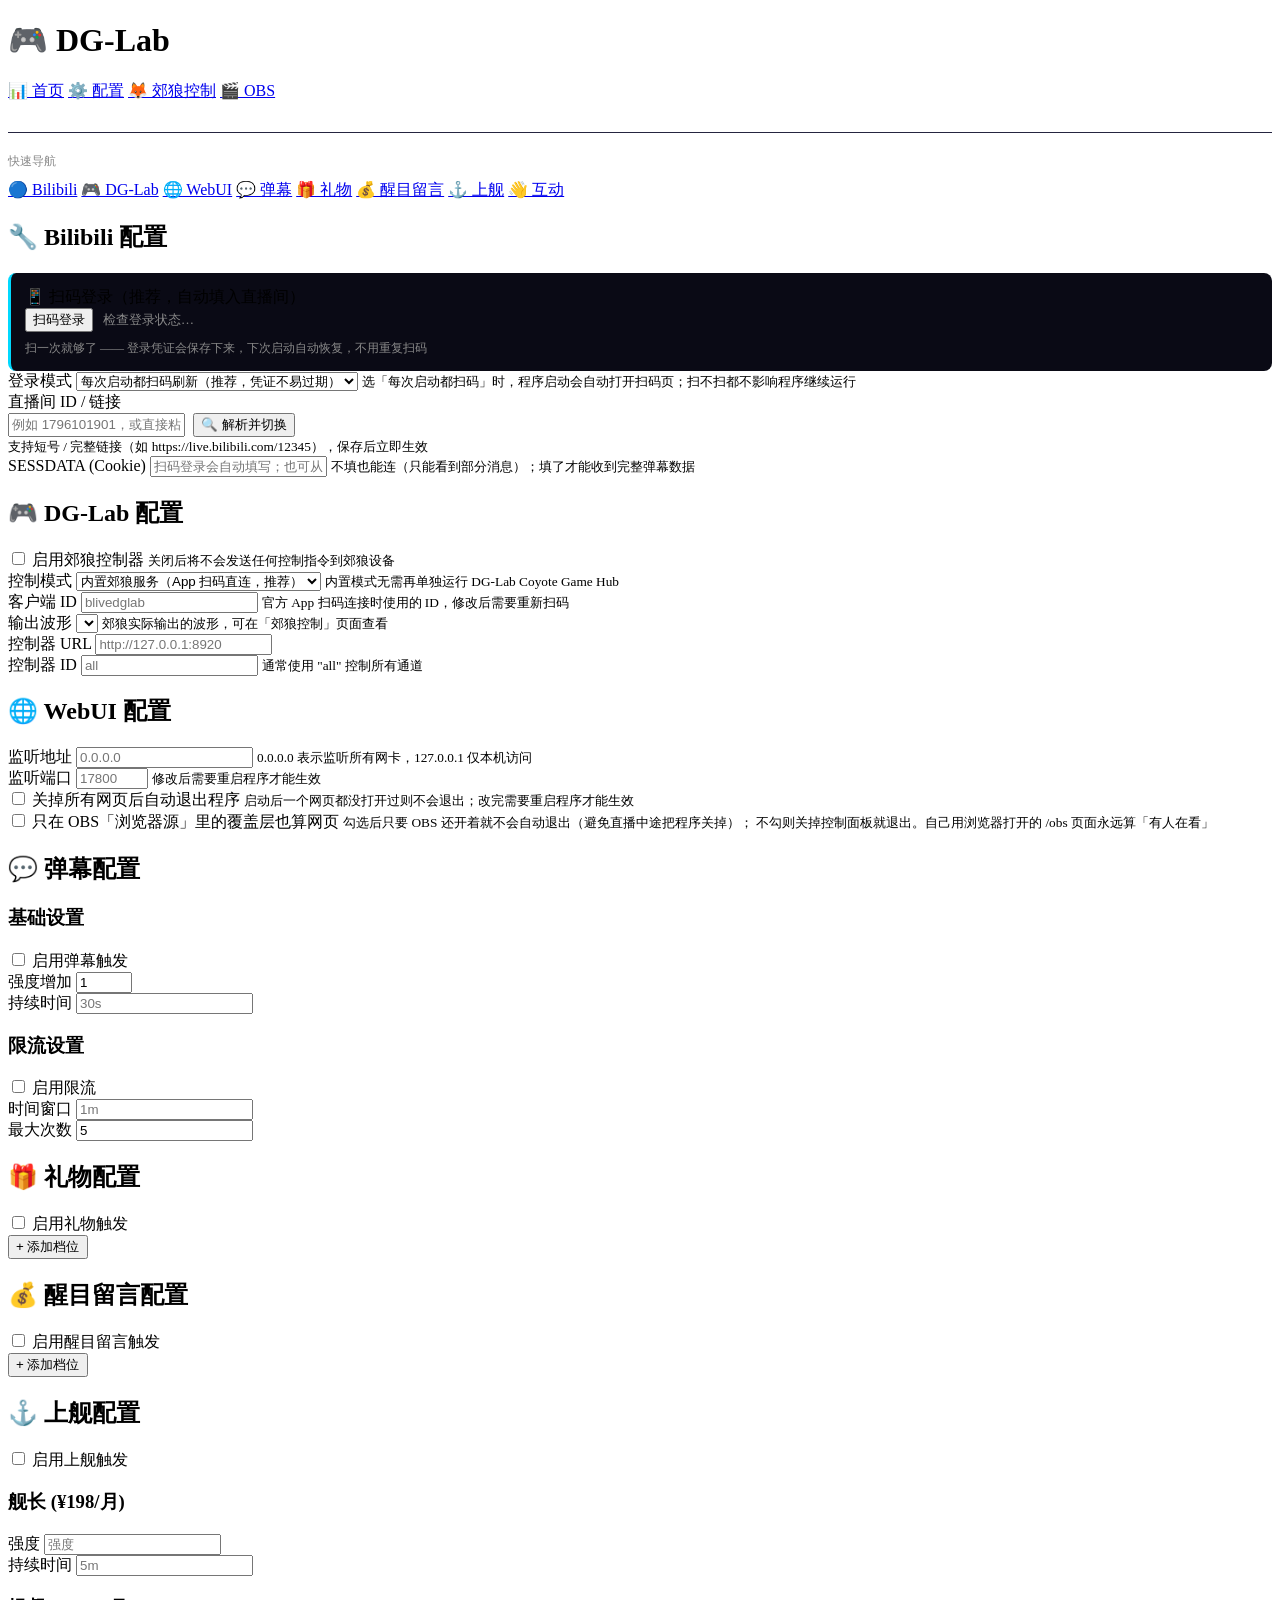
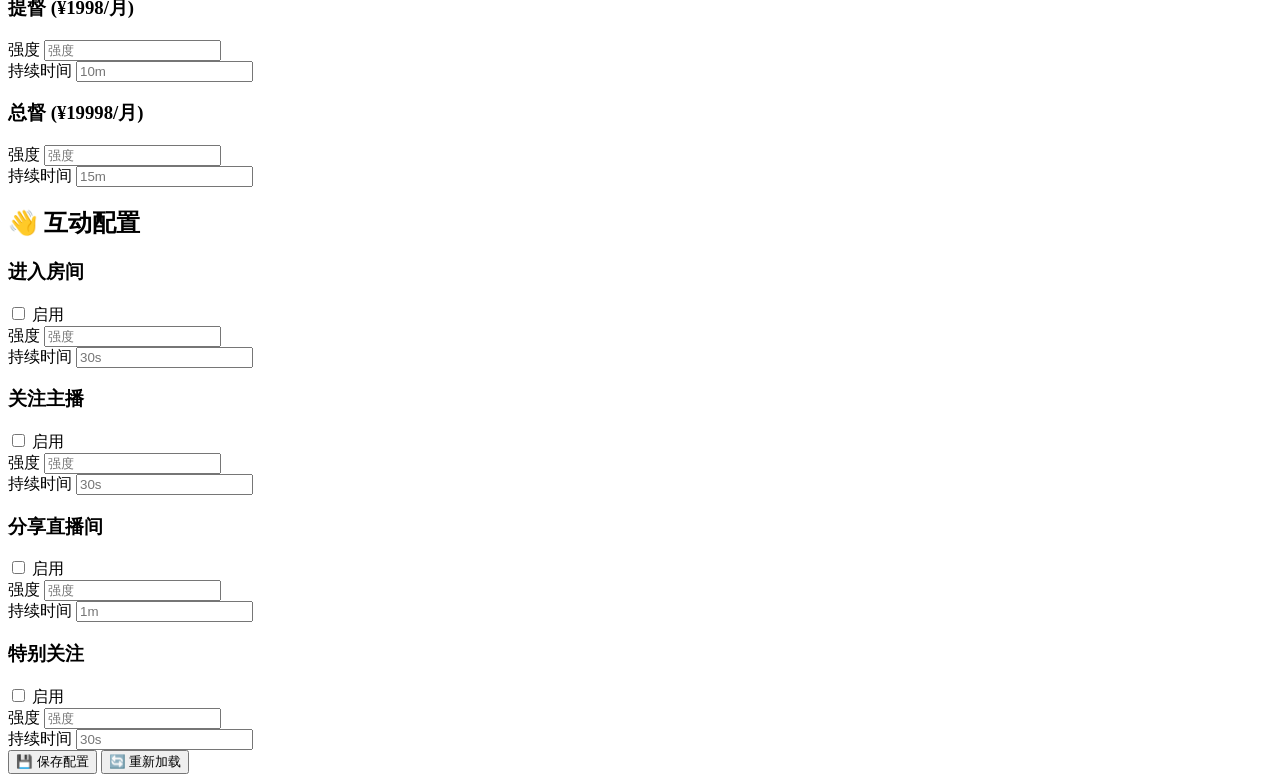
==== html/config.html @ 235e79c8 "feat(core): 主流程重构：热切换直播间/退出策略/配置热写回/页面心跳 - main.py：统一入口（--host/--port/--no-webui/--estop/--no-browse" ====
<!DOCTYPE html>
<html>
<head>
    <meta charset="utf-8">
    <meta name="viewport" content="width=device-width, initial-scale=1">
    <title>配置 - DG-Lab Bilibili 控制面板</title>
    <link rel="stylesheet" href="/static/style.css">
</head>
<body>
    <div class="sidebar">
        <h1>🎮 DG-Lab</h1>
        <div class="nav">
            <a href="/">📊 首页</a>
            <a href="/config.html" class="active">⚙️ 配置</a>
            <a href="/coyote.html">🦊 郊狼控制</a>
            <a href="/obs.html">🎬 OBS</a>
            <a href="/test.html" id="nav-test" style="display:none">🧪 测试</a>
        </div>
        
        <div style="margin-top: 30px; padding-top: 20px; border-top: 1px solid #252540;">
            <div style="color: #888; font-size: 12px; margin-bottom: 10px;">快速导航</div>
            <div class="nav">
                <a href="#bilibili" class="nav-link">🔵 Bilibili</a>
                <a href="#dglab" class="nav-link">🎮 DG-Lab</a>
                <a href="#webui" class="nav-link">🌐 WebUI</a>
                <a href="#danmaku" class="nav-link">💬 弹幕</a>
                <a href="#gift" class="nav-link">🎁 礼物</a>
                <a href="#sc" class="nav-link">💰 醒目留言</a>
                <a href="#guard" class="nav-link">⚓ 上舰</a>
                <a href="#interact" class="nav-link">👋 互动</a>
            </div>
        </div>
    </div>
    
    <div class="main-content">
        <div class="container">

        <div id="dep-warning" class="card" style="display:none; border-color:#ffb454;">
            <h2 style="color:#ffb454;">⚠️ 缺少依赖：ruamel.yaml</h2>
            <p style="font-size:13px; color:#e0e0e0; line-height:1.8; margin:0;">
                没有它的话，<b>保存配置会把 config.yaml 里的注释全部丢掉</b>（程序会自动备份到
                <code>config.yaml.bak</code>，但仍然建议补上）。<br>
                执行一次即可：
                <code style="color:#00d9ff;">pip install -r requirements.txt</code>
                或 <code style="color:#00d9ff;">pip install ruamel.yaml</code>，然后重启程序。
            </p>
        </div>
        
        <div class="card" id="bilibili">
            <h2>🔧 Bilibili 配置</h2>

            <div class="form-group" style="padding:14px; background:#0a0a15; border-radius:8px; border-left:3px solid #00d9ff;">
                <label style="margin-bottom:8px;">📱 扫码登录（推荐，自动填入直播间）</label>
                <div style="display:flex; gap:10px; align-items:center; flex-wrap:wrap;">
                    <button class="btn-primary" id="qr-start" onclick="startQrLogin()">扫码登录</button>
                    <span id="login-state" style="font-size:13px; color:#888;">检查登录状态…</span>
                </div>
                <div style="margin-top:8px; font-size:12px; color:#888;" id="qr-hint">
                    扫一次就够了 —— 登录凭证会保存下来，下次启动自动恢复，不用重复扫码
                </div>
                <div id="qr-box" style="display:none; margin-top:14px;">
                    <div style="display:flex; gap:16px; align-items:flex-start; flex-wrap:wrap;">
                        <div style="background:#fff; padding:10px; border-radius:8px; width:200px; height:200px; display:flex; align-items:center; justify-content:center;">
                            <div id="qr-img" style="width:180px; height:180px;"></div>
                        </div>
                        <div style="flex:1; min-width:200px;">
                            <div id="qr-state" style="font-size:13px; color:#e0e0e0; margin-bottom:10px;">等待扫码…</div>
                            <button class="btn-secondary" onclick="stopQrLogin()">关闭</button>
                        </div>
                    </div>
                </div>
            </div>

            <div class="form-group">
                <label>登录模式</label>
                <select id="bili-login-mode">
                    <option value="always">每次启动都扫码刷新（推荐，凭证不易过期）</option>
                    <option value="auto">仅凭证失效时提示扫码</option>
                    <option value="off">从不提示扫码</option>
                </select>
                <small>选「每次启动都扫码」时，程序启动会自动打开扫码页；扫不扫都不影响程序继续运行</small>
            </div>
            <div class="form-group">
                <label>直播间 ID / 链接</label>
                <div style="display:flex; gap:8px;">
                    <input type="text" id="room-id" placeholder="例如 1796101901，或直接粘贴直播间链接">
                    <button onclick="resolveRoom()">🔍 解析并切换</button>
                </div>
                <small id="room-hint">支持短号 / 完整链接（如 https://live.bilibili.com/12345），保存后立即生效</small>
            </div>
            <div class="form-group">
                <label>SESSDATA (Cookie)</label>
                <input type="text" id="sessdata" placeholder="扫码登录会自动填写；也可从浏览器手动复制">
                <small>不填也能连（只能看到部分消息）；填了才能收到完整弹幕数据</small>
            </div>
        </div>
        
        <div class="card" id="dglab">
            <h2>🎮 DG-Lab 配置</h2>
            <div class="form-group">
                <label class="checkbox-label">
                    <input type="checkbox" id="dglab-enabled">
                    启用郊狼控制器
                </label>
                <small>关闭后将不会发送任何控制指令到郊狼设备</small>
            </div>
            <div class="form-group">
                <label>控制模式</label>
                <select id="dglab-mode">
                    <option value="embedded">内置郊狼服务（App 扫码直连，推荐）</option>
                    <option value="remote">外部 Game Hub（HTTP API）</option>
                </select>
                <small>内置模式无需再单独运行 DG-Lab Coyote Game Hub</small>
            </div>
            <div class="form-group dglab-embedded-only">
                <label>客户端 ID</label>
                <input type="text" id="dglab-client-id" placeholder="blivedglab">
                <small>官方 App 扫码连接时使用的 ID，修改后需要重新扫码</small>
            </div>
            <div class="form-group dglab-embedded-only">
                <label>输出波形</label>
                <select id="dglab-pulse-id"></select>
                <small>郊狼实际输出的波形，可在「郊狼控制」页面查看</small>
            </div>
            <div class="form-group dglab-remote-only">
                <label>控制器 URL</label>
                <input type="text" id="controller-url" placeholder="http://127.0.0.1:8920">
            </div>
            <div class="form-group dglab-remote-only">
                <label>控制器 ID</label>
                <input type="text" id="controller-id" placeholder="all">
                <small>通常使用 "all" 控制所有通道</small>
            </div>
        </div>
        
        <div class="card" id="webui">
            <h2>🌐 WebUI 配置</h2>
            <div class="form-group">
                <label>监听地址</label>
                <input type="text" id="webui-host" placeholder="0.0.0.0">
                <small>0.0.0.0 表示监听所有网卡，127.0.0.1 仅本机访问</small>
            </div>
            <div class="form-group">
                <label>监听端口</label>
                <input type="number" id="webui-port" min="1" max="65535" placeholder="17800">
                <small>修改后需要重启程序才能生效</small>
            </div>
            <div class="form-group">
                <label class="checkbox-label">
                    <input type="checkbox" id="exit-when-page-closed">
                    关掉所有网页后自动退出程序
                </label>
                <small>启动后一个网页都没打开过则不会退出；改完需要重启程序才能生效</small>
            </div>
            <div class="form-group">
                <label class="checkbox-label">
                    <input type="checkbox" id="count-obs-pages">
                    只在 OBS「浏览器源」里的覆盖层也算网页
                </label>
                <small>勾选后只要 OBS 还开着就不会自动退出（避免直播中途把程序关掉）；
                    不勾则关掉控制面板就退出。自己用浏览器打开的 /obs 页面永远算「有人在看」</small>
            </div>
        </div>
        
        <div class="card" id="danmaku">
            <h2>💬 弹幕配置</h2>
            <div class="compact-grid">
                <div class="compact-card">
                    <h3>基础设置</h3>
                    <div class="form-group">
                        <label class="checkbox-label">
                            <input type="checkbox" id="danmaku-enabled">
                            启用弹幕触发
                        </label>
                    </div>
                    <div class="form-group">
                        <label>强度增加</label>
                        <input type="number" id="danmaku-strength" min="1" max="100" value="1">
                    </div>
                    <div class="form-group">
                        <label>持续时间</label>
                        <input type="text" id="danmaku-duration" placeholder="30s">
                    </div>
                </div>
                
                <div class="compact-card">
                    <h3>限流设置</h3>
                    <div class="form-group">
                        <label class="checkbox-label">
                            <input type="checkbox" id="rate-limit-enabled">
                            启用限流
                        </label>
                    </div>
                    <div class="form-group">
                        <label>时间窗口</label>
                        <input type="text" id="rate-limit-window" placeholder="1m">
                    </div>
                    <div class="form-group">
                        <label>最大次数</label>
                        <input type="number" id="rate-limit-count" min="1" value="5">
                    </div>
                </div>
            </div>
        </div>
        
        <div class="card" id="gift">
            <h2>🎁 礼物配置</h2>
            <div class="form-group">
                <label class="checkbox-label">
                    <input type="checkbox" id="gift-enabled">
                    启用礼物触发
                </label>
            </div>
            <div id="gift-tiers"></div>
            <button onclick="addGiftTier()" class="btn-secondary">+ 添加档位</button>
        </div>
        
        <div class="card" id="sc">
            <h2>💰 醒目留言配置</h2>
            <div class="form-group">
                <label class="checkbox-label">
                    <input type="checkbox" id="sc-enabled">
                    启用醒目留言触发
                </label>
            </div>
            <div id="sc-tiers"></div>
            <button onclick="addSCTier()" class="btn-secondary">+ 添加档位</button>
        </div>
        
        <div class="card" id="guard">
            <h2>⚓ 上舰配置</h2>
            <div class="form-group">
                <label class="checkbox-label">
                    <input type="checkbox" id="guard-enabled">
                    启用上舰触发
                </label>
            </div>
            <div class="compact-grid">
                <div class="compact-card">
                    <h3>舰长 (¥198/月)</h3>
                    <div class="form-group">
                        <label>强度</label>
                        <input type="number" id="guard-3-strength" min="1" placeholder="强度">
                    </div>
                    <div class="form-group">
                        <label>持续时间</label>
                        <input type="text" id="guard-3-duration" placeholder="5m">
                    </div>
                </div>
                <div class="compact-card">
                    <h3>提督 (¥1998/月)</h3>
                    <div class="form-group">
                        <label>强度</label>
                        <input type="number" id="guard-2-strength" min="1" placeholder="强度">
                    </div>
                    <div class="form-group">
                        <label>持续时间</label>
                        <input type="text" id="guard-2-duration" placeholder="10m">
                    </div>
                </div>
                <div class="compact-card">
                    <h3>总督 (¥19998/月)</h3>
                    <div class="form-group">
                        <label>强度</label>
                        <input type="number" id="guard-1-strength" min="1" placeholder="强度">
                    </div>
                    <div class="form-group">
                        <label>持续时间</label>
                        <input type="text" id="guard-1-duration" placeholder="15m">
                    </div>
                </div>
            </div>
        </div>
        
        <div class="card" id="interact">
            <h2>👋 互动配置</h2>
            <div class="compact-grid">
                <div class="compact-card">
                    <h3>进入房间</h3>
                    <div class="form-group">
                        <label class="checkbox-label">
                            <input type="checkbox" id="interact-enter-enabled">
                            启用
                        </label>
                    </div>
                    <div class="form-group">
                        <label>强度</label>
                        <input type="number" id="interact-enter-strength" placeholder="强度">
                    </div>
                    <div class="form-group">
                        <label>持续时间</label>
                        <input type="text" id="interact-enter-duration" placeholder="30s">
                    </div>
                </div>
                
                <div class="compact-card">
                    <h3>关注主播</h3>
                    <div class="form-group">
                        <label class="checkbox-label">
                            <input type="checkbox" id="interact-follow-enabled">
                            启用
                        </label>
                    </div>
                    <div class="form-group">
                        <label>强度</label>
                        <input type="number" id="interact-follow-strength" placeholder="强度">
                    </div>
                    <div class="form-group">
                        <label>持续时间</label>
                        <input type="text" id="interact-follow-duration" placeholder="30s">
                    </div>
                </div>
                
                <div class="compact-card">
                    <h3>分享直播间</h3>
                    <div class="form-group">
                        <label class="checkbox-label">
                            <input type="checkbox" id="interact-share-enabled">
                            启用
                        </label>
                    </div>
                    <div class="form-group">
                        <label>强度</label>
                        <input type="number" id="interact-share-strength" placeholder="强度">
                    </div>
                    <div class="form-group">
                        <label>持续时间</label>
                        <input type="text" id="interact-share-duration" placeholder="1m">
                    </div>
                </div>
                
                <div class="compact-card">
                    <h3>特别关注</h3>
                    <div class="form-group">
                        <label class="checkbox-label">
                            <input type="checkbox" id="interact-special-follow-enabled">
                            启用
                        </label>
                    </div>
                    <div class="form-group">
                        <label>强度</label>
                        <input type="number" id="interact-special-follow-strength" placeholder="强度">
                    </div>
                    <div class="form-group">
                        <label>持续时间</label>
                        <input type="text" id="interact-special-follow-duration" placeholder="30s">
                    </div>
                </div>
            </div>
        </div>
        
        <div class="card">
            <div class="button-group">
                <button onclick="saveConfig()" class="btn-primary">💾 保存配置</button>
                <button onclick="loadConfig()" class="btn-secondary">🔄 重新加载</button>
            </div>
            <div id="save-message"></div>
        </div>
        
        </div>
    </div>
    
    <script src="/static/config.js"></script>

    <script>
        // 只有以模拟直播间模式启动时才显示「测试」入口
        fetch('/api/test/status').then(r => r.json()).then(d => {
            if (d.enabled) document.getElementById('nav-test').style.display = '';
        }).catch(() => {});
    </script>
    <script src="/static/estop.js"></script>
</body>
</html>
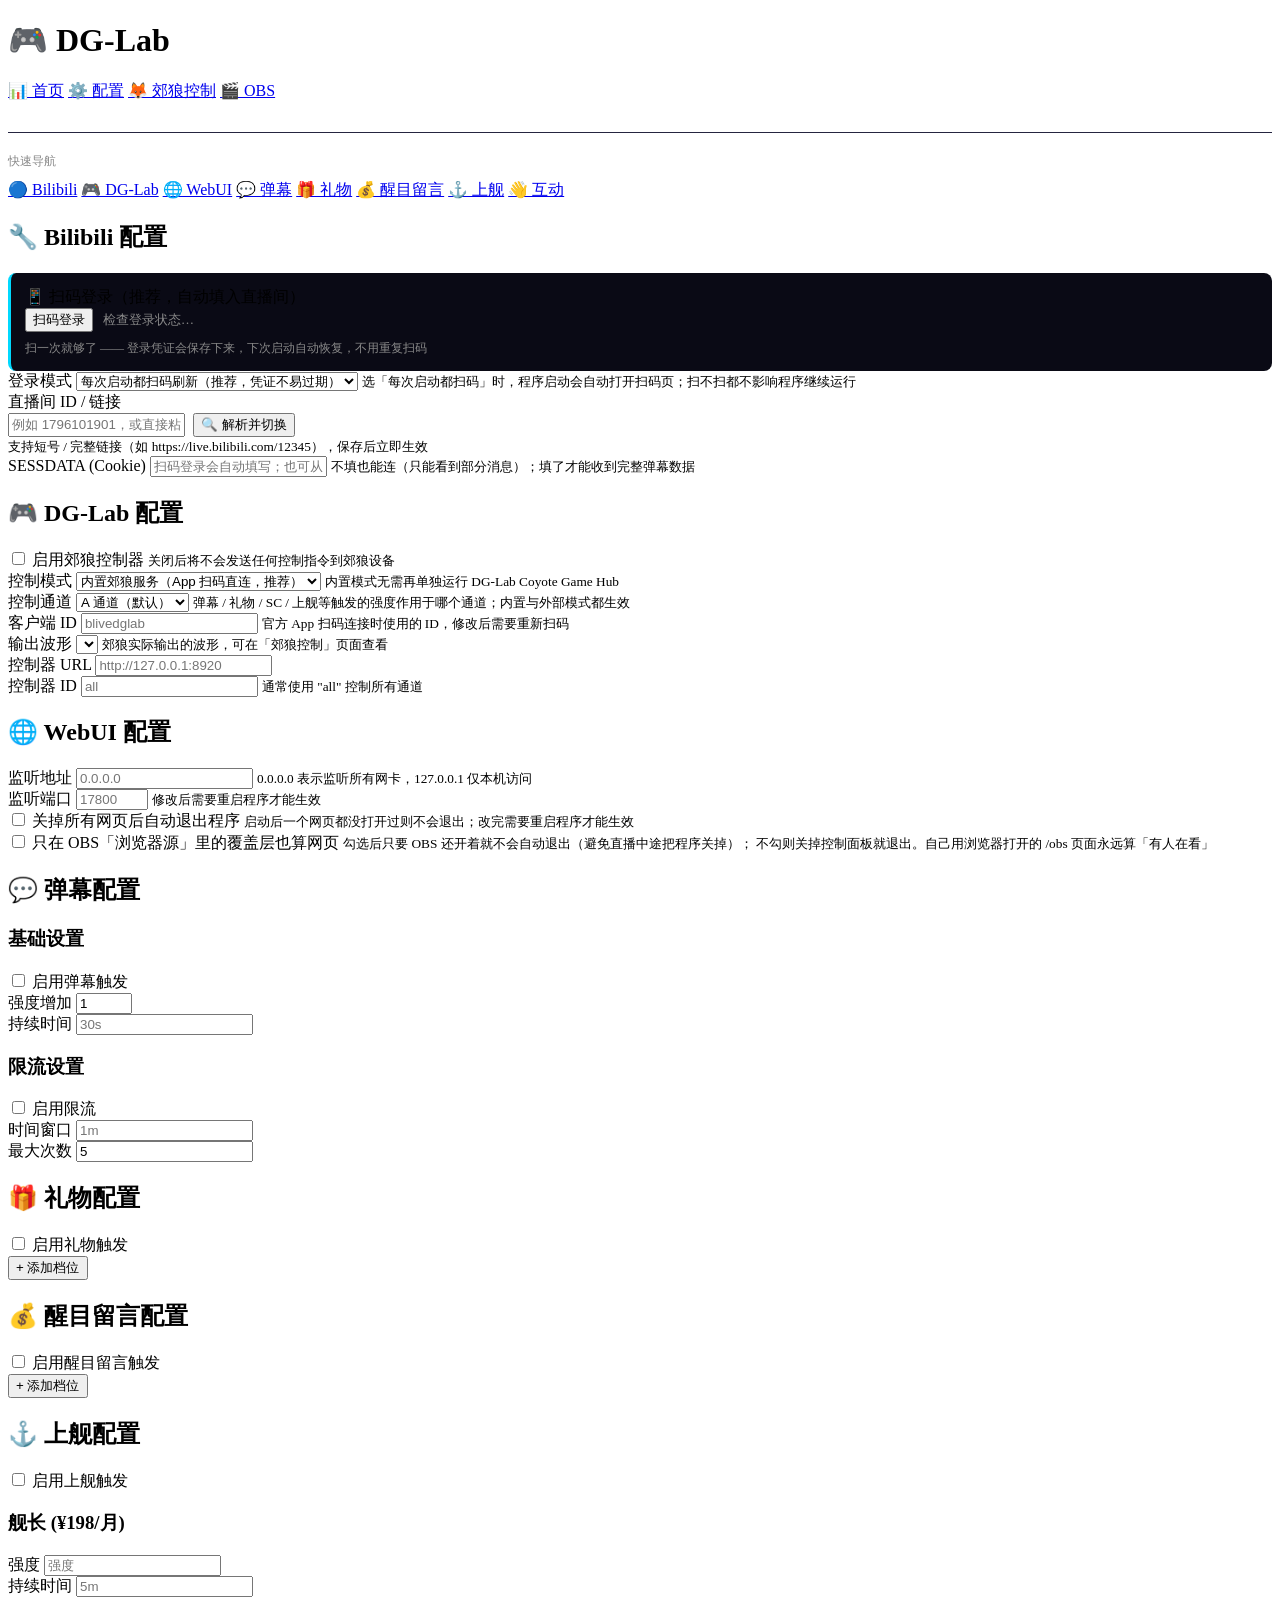
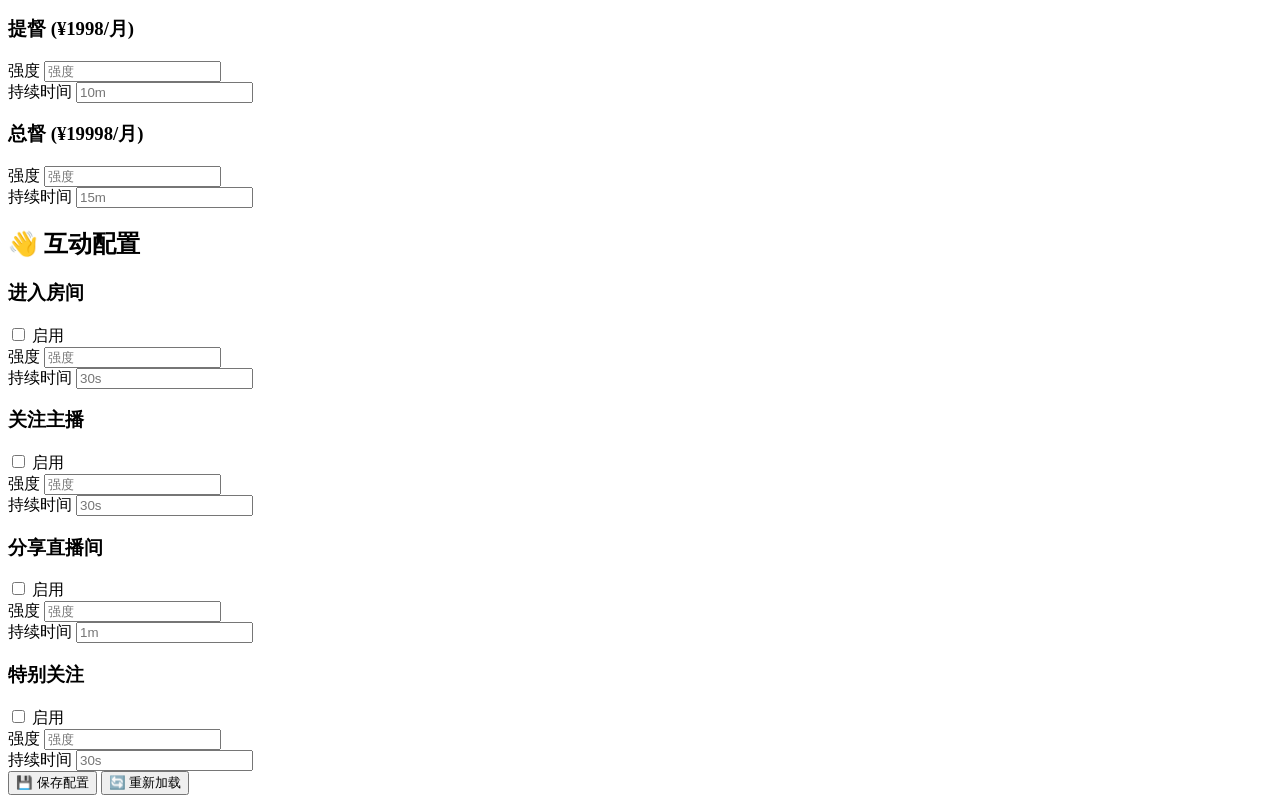
==== commit 874f9669: "fix(dglab): 支持通过 dglab.channel 控制 B 通道/双通道 事件（弹幕/礼物/SC/上舰）此前固定只驱动 A 通道，无法控制 B 通道。 - 新增 dglab.channel" ====
--- a/html/config.html
+++ b/html/config.html
@@ -3,7 +3,7 @@
 <head>
     <meta charset="utf-8">
     <meta name="viewport" content="width=device-width, initial-scale=1">
-    <title>配置 - DG-Lab Bilibili 控制面板</title>
+    <title>配置 · BiliLiveCoyote</title>
     <link rel="stylesheet" href="/static/style.css">
 </head>
 <body>
@@ -112,6 +112,15 @@
                 </select>
                 <small>内置模式无需再单独运行 DG-Lab Coyote Game Hub</small>
             </div>
+            <div class="form-group">
+                <label>控制通道</label>
+                <select id="dglab-channel">
+                    <option value="A">A 通道（默认）</option>
+                    <option value="B">B 通道</option>
+                    <option value="AB">A + B 双通道</option>
+                </select>
+                <small>弹幕 / 礼物 / SC / 上舰等触发的强度作用于哪个通道；内置与外部模式都生效</small>
+            </div>
             <div class="form-group dglab-embedded-only">
                 <label>客户端 ID</label>
                 <input type="text" id="dglab-client-id" placeholder="blivedglab">
